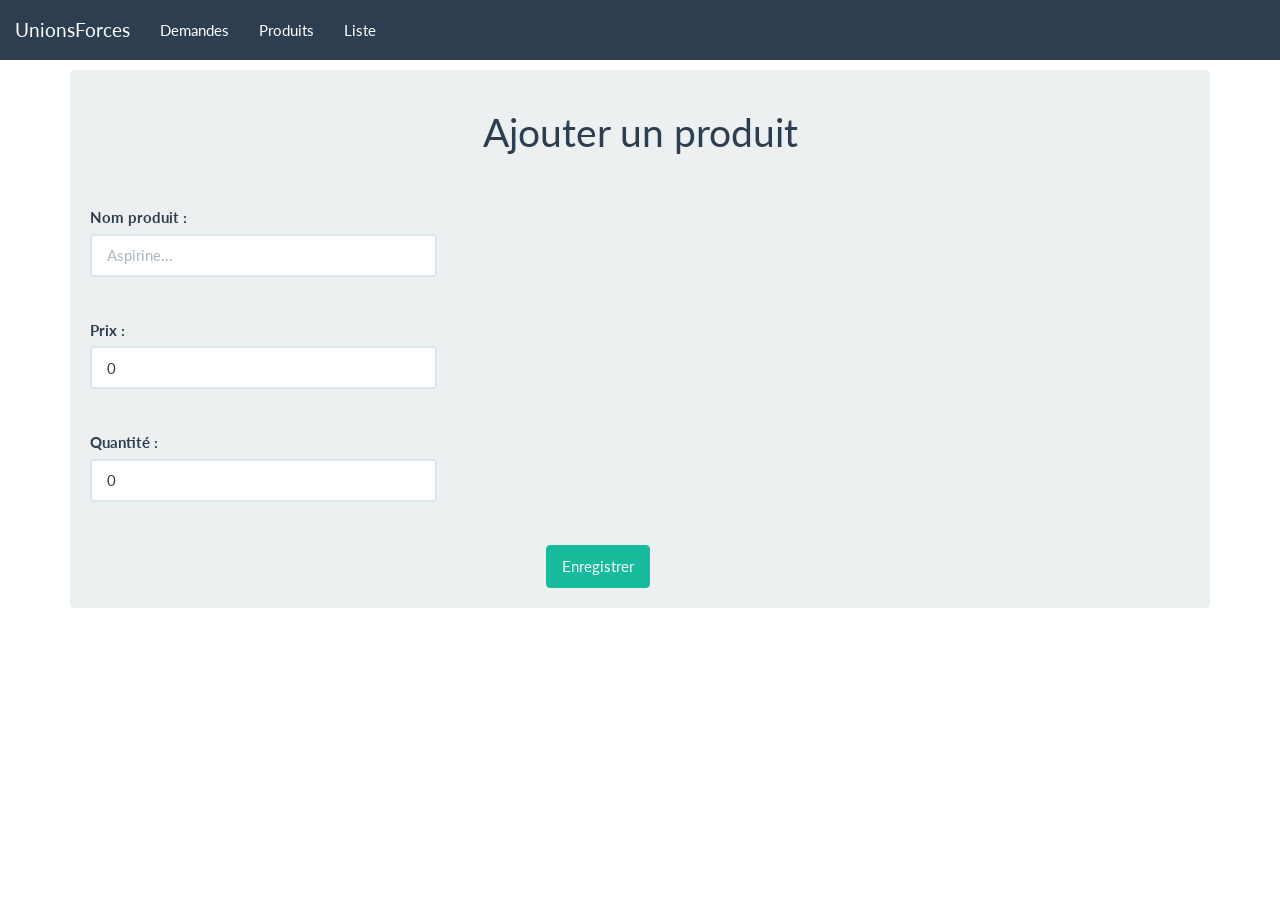
==== html/addProduct.html @ f26d606f "ajout addProduct.html" ====
<!DOCTYPE html>
<html lang="fr">

    <!-- HEAD START -->
    <head>
        <meta charset="utf-8">
        <meta name="viewport" content="width=device-width, initial-scale=1">
        <meta name="description" content="">
        <meta name="author" content="">

        <title>Unions Forces</title>

        <!-- BOOTSTRAP CSS -->
        <link href="../css/bootstrap.min.css" rel="stylesheet">

        <!-- STYLE CSS -->
        <link href="../css/style.css" rel="stylesheet">

    </head>
    <!-- HEAD START -->


    <!-- BODY START -->
    <body>

        <!-- NAV START -->
        <nav class="navbar navbar-default navbar-fixed-top" role="navigation">
          <div class="container-fluid">
            <!-- Brand and toggle get grouped for better mobile display -->
            <div class="navbar-header">
              <button type="button" class="navbar-toggle collapsed" data-toggle="collapse" data-target="#bs-example-navbar-collapse-1">
                <span class="sr-only">Toggle navigation</span>
                <span class="icon-bar"></span>
                <span class="icon-bar"></span>
                <span class="icon-bar"></span>
              </button>
              <a class="navbar-brand" href="index.html">UnionsForces</a>
            </div>

            <!-- Collect the nav links, forms, and other content for toggling -->
            <div class="collapse navbar-collapse" id="bs-example-navbar-collapse-1">
              <ul class="nav navbar-nav">
                <li><a href="request.html">Demandes</a></li>
                <li><a href="products.html">Produits</a></li>
                <li><a href="list.html">Liste</a></li>
              </ul>
            </div><!-- /.navbar-collapse -->
          </div><!-- /.container-fluid -->
        </nav>
        <!-- NAV END -->

        <!-- CONTAINER START-->
        <div class="container">
            <div class="well">
                <div class="row">
                    <div class="col-md-12">
                        <h1 class="text-center">Ajouter un produit</h1>
                    </div>
                </div>
                <div class="row">
                    <div class="col-md-12">
                        <hr>
                    </div>
                </div>

                <div class="row">
                    <div class="col-md-12">
                        <form action="formCreation.php" method="POST">
                            <div class="row">
                                <div class="col-md-12">
                                    <label for="">Nom produit : </label>
                                </div>
                            </div>
                            <div class="row">
                                <div class="col-md-4">
                                    <input type="text" class="form-control" name="" id="" placeholder="Aspirine...">
                                </div>
                            </div>
                            <div class="row">
                                <div class="col-md-12">
                                    <hr>
                                </div>
                            </div>
                            <div class="row">
                                <div class="col-md-12">
                                    <label for="">Prix : </label>
                                </div>
                            </div>
                            <div class="row">
                                <div class="col-md-4">
                                    <input type="number" value="0" class="form-control" name="" id="" min="0">
                                </div>
                            </div>
                            <div class="row">
                                <div class="col-md-12">
                                    <hr>
                                </div>
                            </div>
                            <div class="row">
                                <div class="col-md-12">
                                    <label for="">Quantité : </label>
                                </div>
                            </div>
                            <div class="row">
                                <div class="col-md-4">
                                    <input type="number" value="0" class="form-control" name="" id="" min="0">
                                </div>
                            </div>
                            <div class="row">
                                <div class="col-md-12">
                                    <hr>
                                </div>
                            </div>
                        <div class="row">
                            <div class="col-md-offset-5 ol-md-4">
                                <button class="btn btn-success" type="submit">Enregistrer</button>
                            </div>
                        </div>
                        <form>
                    </div>
                </div>

            </div>
        </div>
        <!-- CONTAINER END -->


        <!-- Bootstrap core JavaScript
        ================================================== -->
        <script src="https://ajax.googleapis.com/ajax/libs/jquery/1.11.1/jquery.min.js"></script>
        <script src="../js/bootstrap.min.js"></script>

    </body>
    <!-- BODY END -->

</html>
---- css/style.css ----
body{
    margin-top: 70px;
}
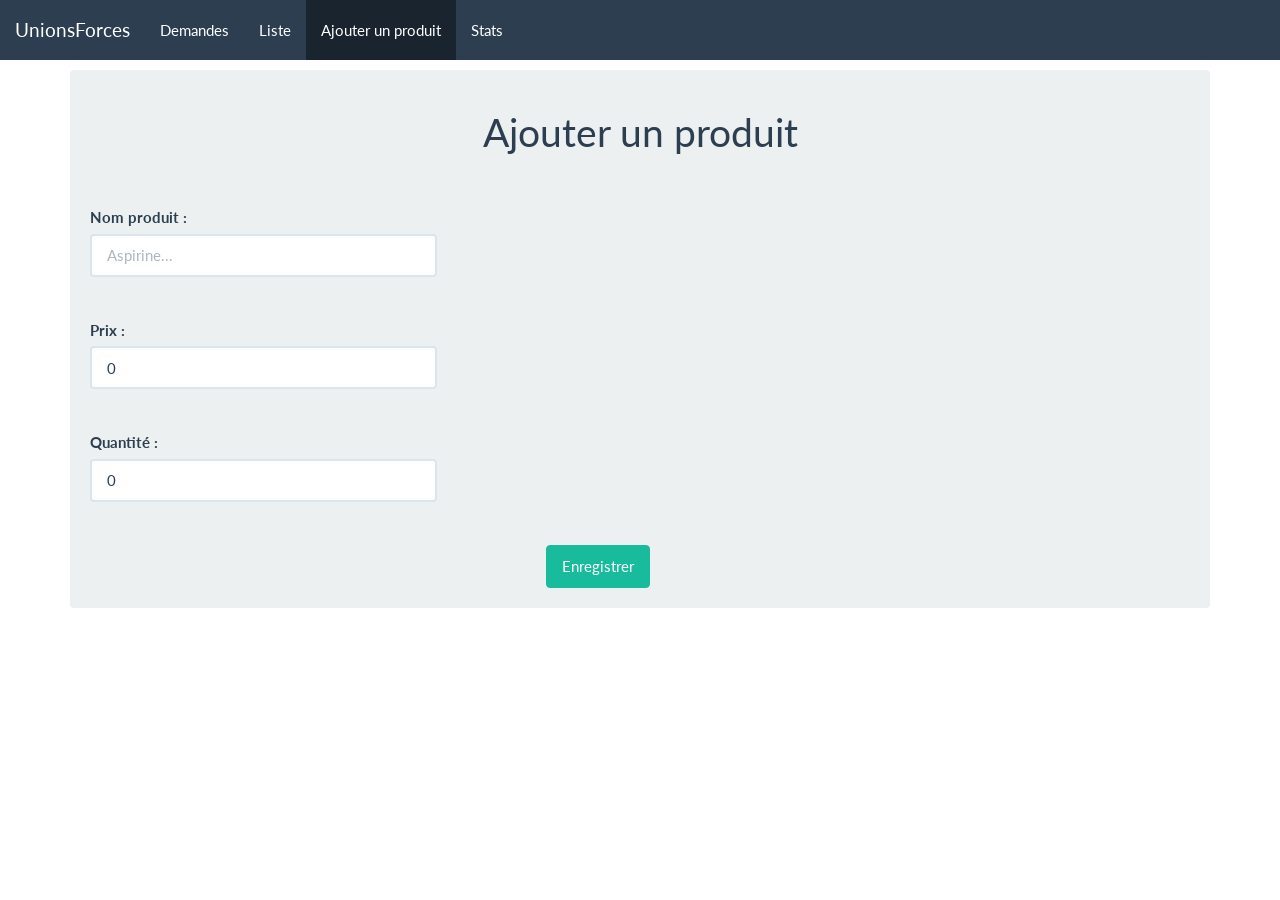
==== commit 0764e0cc: "ajout des liens dans le menu" ====
--- a/html/addProduct.html
+++ b/html/addProduct.html
@@ -41,8 +41,9 @@
             <div class="collapse navbar-collapse" id="bs-example-navbar-collapse-1">
               <ul class="nav navbar-nav">
                 <li><a href="request.html">Demandes</a></li>
-                <li><a href="products.html">Produits</a></li>
                 <li><a href="list.html">Liste</a></li>
+                <li class="active"><a href="addProduct.html">Ajouter un produit</a></li>
+                <li><a href="statsProducts.html">Stats</a></li>
               </ul>
             </div><!-- /.navbar-collapse -->
           </div><!-- /.container-fluid -->
@@ -65,7 +66,7 @@
 
                 <div class="row">
                     <div class="col-md-12">
-                        <form action="formCreation.php" method="POST">
+                        <form action="" method="POST">
                             <div class="row">
                                 <div class="col-md-12">
                                     <label for="">Nom produit : </label>
